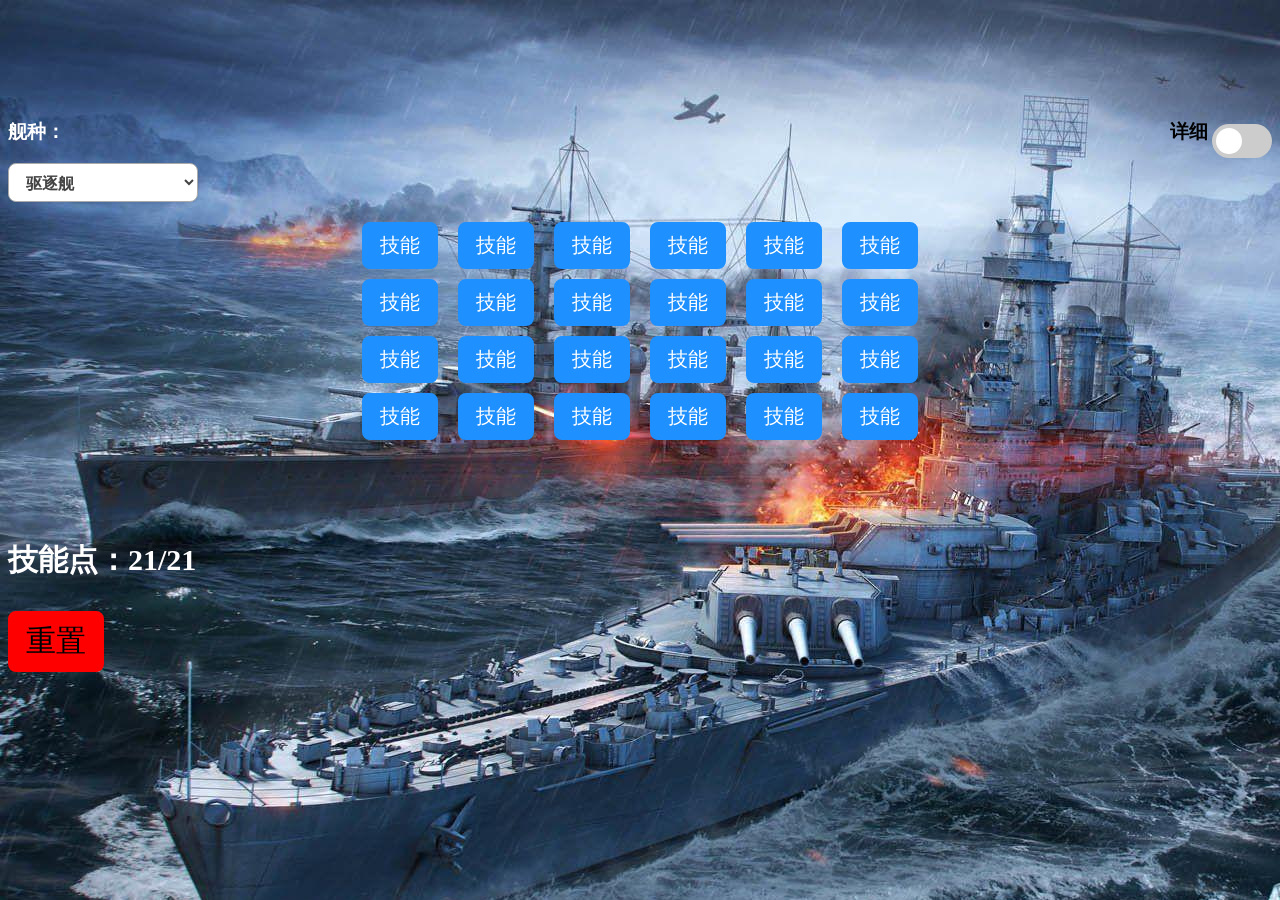
==== index.html @ 75189fd1 "test" ====
<!DOCTYPE html>
<html>
  <head>
    <meta charset="UTF-8" />
    <title>舰长加点模拟器</title>
    <link rel="stylesheet" href="./mainWindow.css" />
  </head>
  <body>
    <div id="header">
      <h3 class="UItext" id="type-text">舰种：</h3>
      <div id="toggleswitch">
        <h3 id="detail-lable">详细</h3>
        <label class="switch">
          <input id="detailCKB" type="checkbox" />
          <span class="slider round"></span>
        </label>
      </div>
      <select class="select-css" name="舰种" id="shipType">
        <option value="dd">驱逐舰</option>
        <option value="ca">巡洋舰</option>
        <option value="bb">战列舰</option>
        <option value="cv">航母</option>
      </select>
    </div>

    <div id="button-container">
      <button
        class="skillBTN"
        type="button"
        data-row="0"
        data-col="0"
        name="button"
      >
        技能
      </button>
      <button
        class="skillBTN"
        type="button"
        data-row="0"
        data-col="1"
        name="button"
      >
        技能
      </button>
      <button
        class="skillBTN"
        type="button"
        data-row="0"
        data-col="2"
        name="button"
      >
        技能
      </button>

      <button
        class="skillBTN"
        type="button"
        data-row="0"
        data-col="3"
        name="button"
      >
        技能
      </button>
      <button
        class="skillBTN"
        type="button"
        data-row="0"
        data-col="4"
        name="button"
      >
        技能
      </button>
      <button
        class="skillBTN"
        type="button"
        data-row="0"
        data-col="5"
        name="button"
      >
        技能
      </button>

      <button
        class="skillBTN"
        type="button"
        data-row="1"
        data-col="0"
        name="button"
      >
        技能
      </button>
      <button
        class="skillBTN"
        type="button"
        data-row="1"
        data-col="1"
        name="button"
      >
        技能
      </button>
      <button
        class="skillBTN"
        type="button"
        data-row="1"
        data-col="2"
        name="button"
      >
        技能
      </button>

      <button
        class="skillBTN"
        type="button"
        data-row="1"
        data-col="3"
        name="button"
      >
        技能
      </button>
      <button
        class="skillBTN"
        type="button"
        data-row="1"
        data-col="4"
        name="button"
      >
        技能
      </button>
      <button
        class="skillBTN"
        type="button"
        data-row="1"
        data-col="5"
        name="button"
      >
        技能
      </button>

      <button
        class="skillBTN"
        type="button"
        data-row="2"
        data-col="0"
        name="button"
      >
        技能
      </button>
      <button
        class="skillBTN"
        type="button"
        data-row="2"
        data-col="1"
        name="button"
      >
        技能
      </button>
      <button
        class="skillBTN"
        type="button"
        data-row="2"
        data-col="2"
        name="button"
      >
        技能
      </button>

      <button
        class="skillBTN"
        type="button"
        data-row="2"
        data-col="3"
        name="button"
      >
        技能
      </button>
      <button
        class="skillBTN"
        type="button"
        data-row="2"
        data-col="4"
        name="button"
      >
        技能
      </button>
      <button
        class="skillBTN"
        type="button"
        data-row="2"
        data-col="5"
        name="button"
      >
        技能
      </button>

      <button
        class="skillBTN"
        type="button"
        data-row="3"
        data-col="0"
        name="button"
      >
        技能
      </button>
      <button
        class="skillBTN"
        type="button"
        data-row="3"
        data-col="1"
        name="button"
      >
        技能
      </button>
      <button
        class="skillBTN"
        type="button"
        data-row="3"
        data-col="2"
        name="button"
      >
        技能
      </button>

      <button
        class="skillBTN"
        type="button"
        data-row="3"
        data-col="3"
        name="button"
      >
        技能
      </button>
      <button
        class="skillBTN"
        type="button"
        data-row="3"
        data-col="4"
        name="button"
      >
        技能
      </button>
      <button
        class="skillBTN"
        type="button"
        data-row="3"
        data-col="5"
        name="button"
      >
        技能
      </button>
    </div>

    <div>
      <h3 class="UItext" id="sp">技能点：21/21</h3>
    </div>

    <div>
      <button id="resetBTN" type="button" id="reset" name="reset button">
        重置
      </button>
    </div>
  </body>
  <script>
    // You can also require other files to run in this process
    // require("");
  </script>
</html>
---- mainWindow.css ----
@import "./switch.css";
@import "./select.css";

body {
  background-image: url('./wows.jpg');
}

#header {
  margin-top: 100px;
  margin-bottom: 20px;
}

.UItext {
  color: white;
}

#type-text {
  display: inline-block;
}

#detail-lable {
  display: inline-block;
}

#sp {
  text-align: left;
  font-size: 30px;
}

#toggleswitch {
  float: right;
}

#button-container {
  margin-top: 20px;
  margin-bottom: 100px;
  display: grid;
  gap: 10px 20px;
  grid-template-columns: auto auto auto auto auto auto;
  grid-template-rows: auto auto auto auto;
  justify-content: center;
  align-content: center;
}

button {
  font-family: sans-serif;
  padding: 8px 16px;
  border-radius: 8px;
  text-align: center;
  text-decoration: none;
  display: inline-block;
}

.skillBTN {
  transition-duration: 0.2s;
  background-color: dodgerblue;
  color: white;
  border: 2px solid dodgerblue;
  font-size: 20px;
}

.skillBTN:enabled:hover {
  background-color:white;
  color:black;
}

.skillBTN:disabled {
  background-color:white;
  color:black;
  cursor: not-allowed;
}

#resetBTN {
  transition-duration: 0.2s;
  background-color:  red;
  color:black;
  border: 2px solid red;
  display: inline-block;
  font-size: 30px;
}

#resetBTN:enabled:hover {
  background-color:white;
  color:black;
}
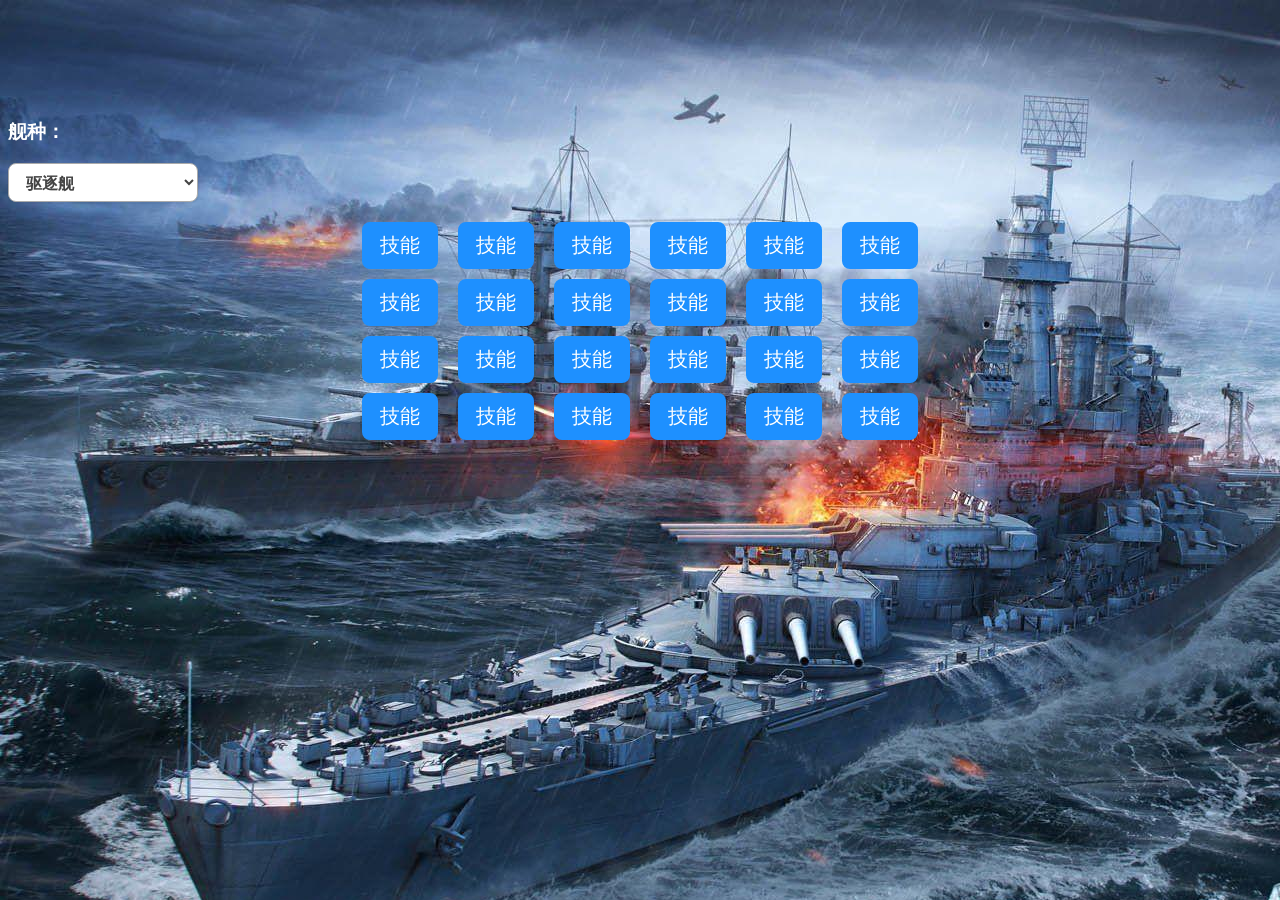
==== commit bd738cbd: "shipType" ====
--- a/index.html
+++ b/index.html
@@ -3,18 +3,11 @@
   <head>
     <meta charset="UTF-8" />
     <title>舰长加点模拟器</title>
-    <link rel="stylesheet" href="./mainWindow.css" />
+    <link rel="stylesheet" href="./index.css" />
   </head>
   <body>
     <div id="header">
       <h3 class="UItext" id="type-text">舰种：</h3>
-      <div id="toggleswitch">
-        <h3 id="detail-lable">详细</h3>
-        <label class="switch">
-          <input id="detailCKB" type="checkbox" />
-          <span class="slider round"></span>
-        </label>
-      </div>
       <select class="select-css" name="舰种" id="shipType">
         <option value="dd">驱逐舰</option>
         <option value="ca">巡洋舰</option>
@@ -248,16 +241,6 @@
         技能
       </button>
     </div>
-
-    <div>
-      <h3 class="UItext" id="sp">技能点：21/21</h3>
-    </div>
-
-    <div>
-      <button id="resetBTN" type="button" id="reset" name="reset button">
-        重置
-      </button>
-    </div>
   </body>
   <script>
     // You can also require other files to run in this process
--- a/index.css
+++ b/index.css
@@ -0,0 +1,53 @@
+@import "./select.css";
+
+body {
+  background-image: url('./wows.jpg');
+}
+
+#header {
+  margin-top: 100px;
+  margin-bottom: 20px;
+}
+
+.UItext {
+  color: white;
+}
+
+#type-text {
+  display: inline-block;
+}
+
+#button-container {
+  margin-top: 20px;
+  margin-bottom: 100px;
+  display: grid;
+  gap: 10px 20px;
+  grid-template-columns: auto auto auto auto auto auto;
+  grid-template-rows: auto auto auto auto;
+  justify-content: center;
+  align-content: center;
+}
+
+button {
+  font-family: sans-serif;
+  padding: 8px 16px;
+  border-radius: 8px;
+  text-align: center;
+  text-decoration: none;
+  display: inline-block;
+}
+
+.skillBTN {
+  transition-duration: 0.2s;
+  background-color: dodgerblue;
+  color: white;
+  border: 2px solid dodgerblue;
+  font-size: 20px;
+}
+
+
+
+
+
+
+
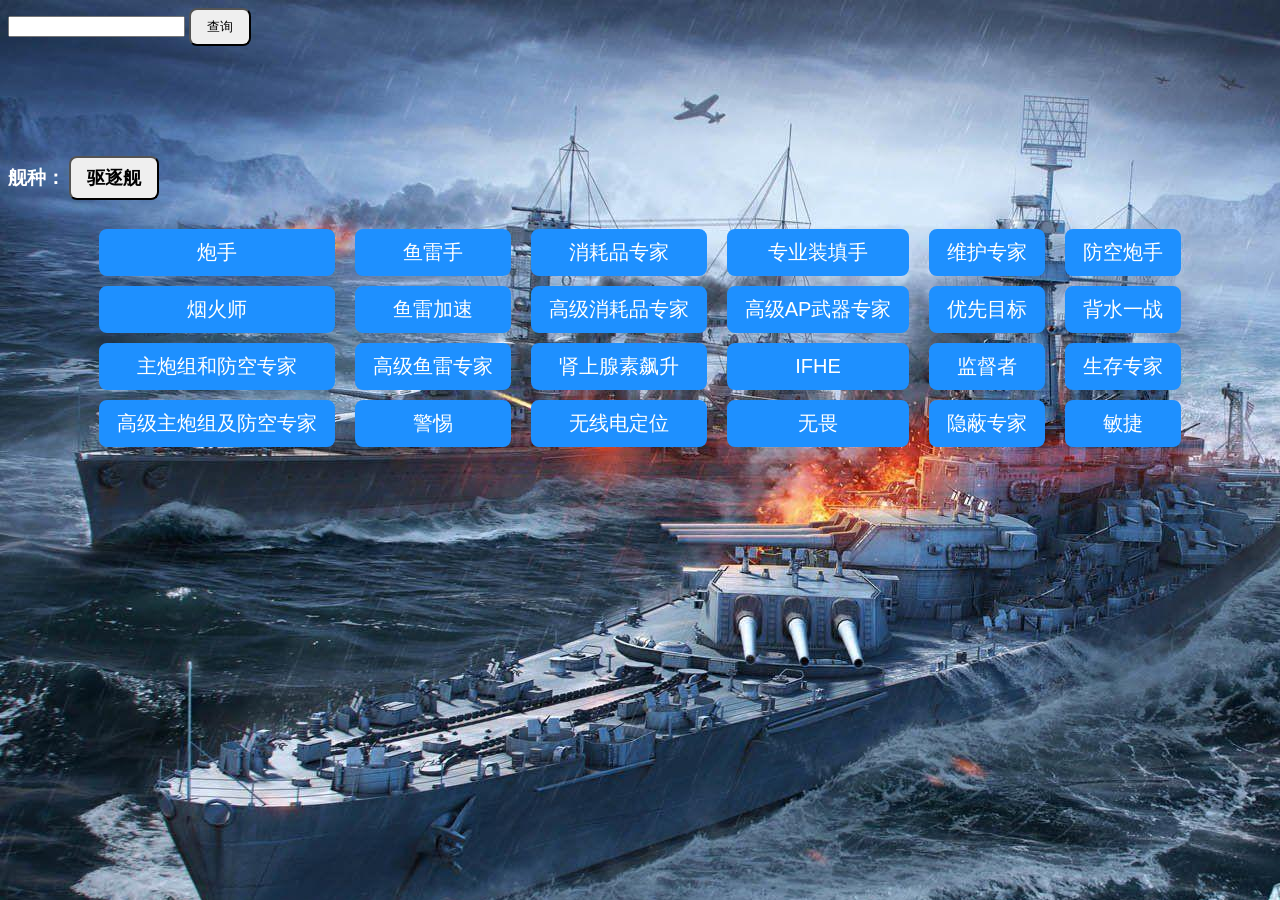
==== commit 8e9661ef: "great" ====
--- a/index.html
+++ b/index.html
@@ -6,14 +6,20 @@
     <link rel="stylesheet" href="./index.css" />
   </head>
   <body>
+    <div>
+      <input id="index" type="text" /> <button id="submit">查询</button>
+      <h3 id="name"></h3>
+      <h3 id="data"></h3>
+    </div>
     <div id="header">
       <h3 class="UItext" id="type-text">舰种：</h3>
-      <select class="select-css" name="舰种" id="shipType">
+      <button id="shipType" value="dd">驱逐舰</button>
+      <!-- <select class="select-css" name="舰种" id="shipType">
         <option value="dd">驱逐舰</option>
         <option value="ca">巡洋舰</option>
         <option value="bb">战列舰</option>
         <option value="cv">航母</option>
-      </select>
+      </select> -->
     </div>
 
     <div id="button-container">
@@ -242,8 +248,9 @@
       </button>
     </div>
   </body>
-  <script>
-    // You can also require other files to run in this process
-    // require("");
-  </script>
+  <script src="./bb.js"></script>
+  <script src="./ca.js"></script>
+  <script src="./cv.js"></script>
+  <script src="./dd.js"></script>
+  <script src="./index.js"></script>
 </html>
--- a/index.css
+++ b/index.css
@@ -11,6 +11,11 @@
 
 .UItext {
   color: white;
+}
+
+#shipType {
+  font-size: large;
+  font-weight: bold;
 }
 
 #type-text {
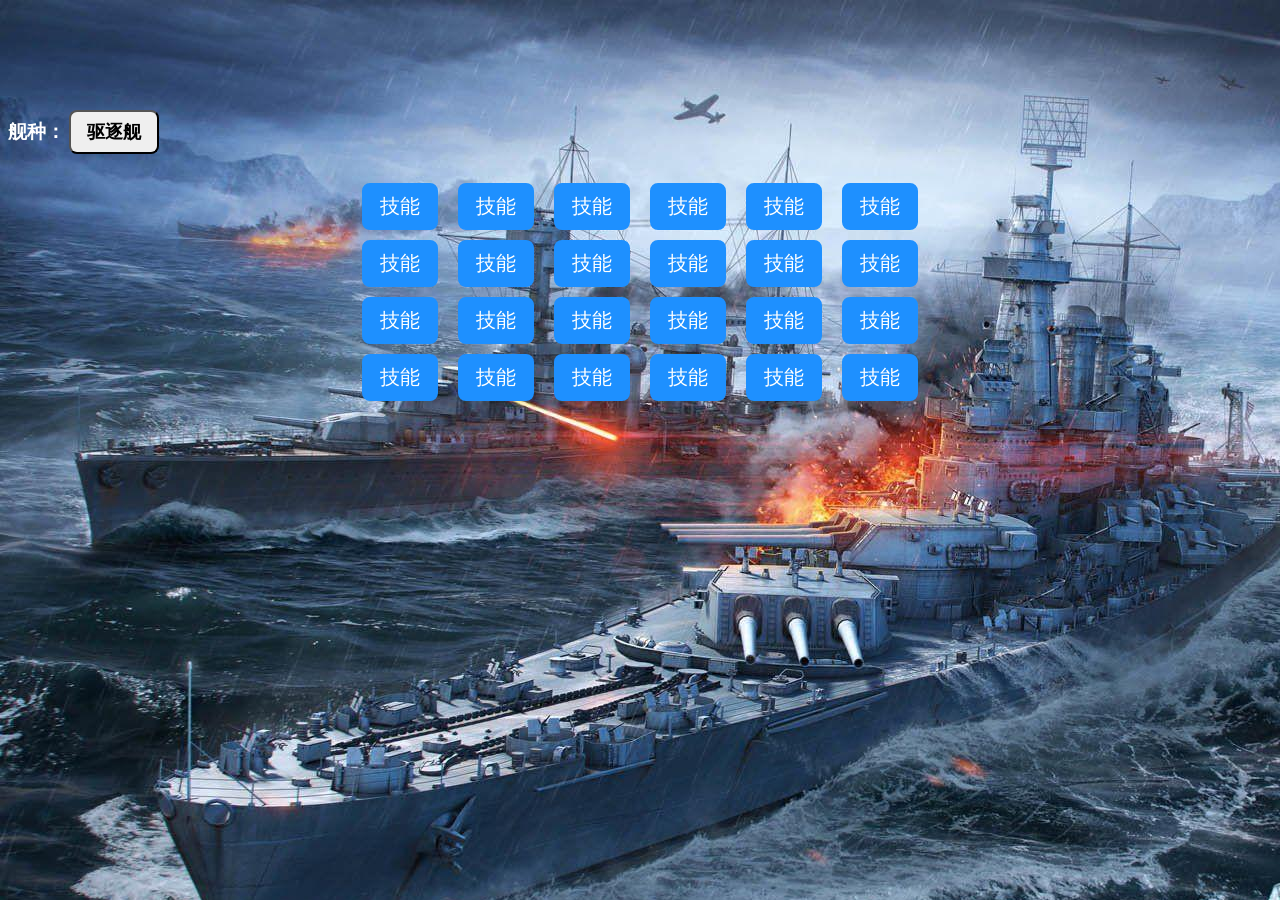
==== commit d9f22a6c: "dd" ====
--- a/index.html
+++ b/index.html
@@ -7,19 +7,12 @@
   </head>
   <body>
     <div>
-      <input id="index" type="text" /> <button id="submit">查询</button>
       <h3 id="name"></h3>
       <h3 id="data"></h3>
     </div>
     <div id="header">
       <h3 class="UItext" id="type-text">舰种：</h3>
       <button id="shipType" value="dd">驱逐舰</button>
-      <!-- <select class="select-css" name="舰种" id="shipType">
-        <option value="dd">驱逐舰</option>
-        <option value="ca">巡洋舰</option>
-        <option value="bb">战列舰</option>
-        <option value="cv">航母</option>
-      </select> -->
     </div>
 
     <div id="button-container">
--- a/index.css
+++ b/index.css
@@ -1,5 +1,3 @@
-@import "./select.css";
-
 body {
   background-image: url('./wows.jpg');
 }
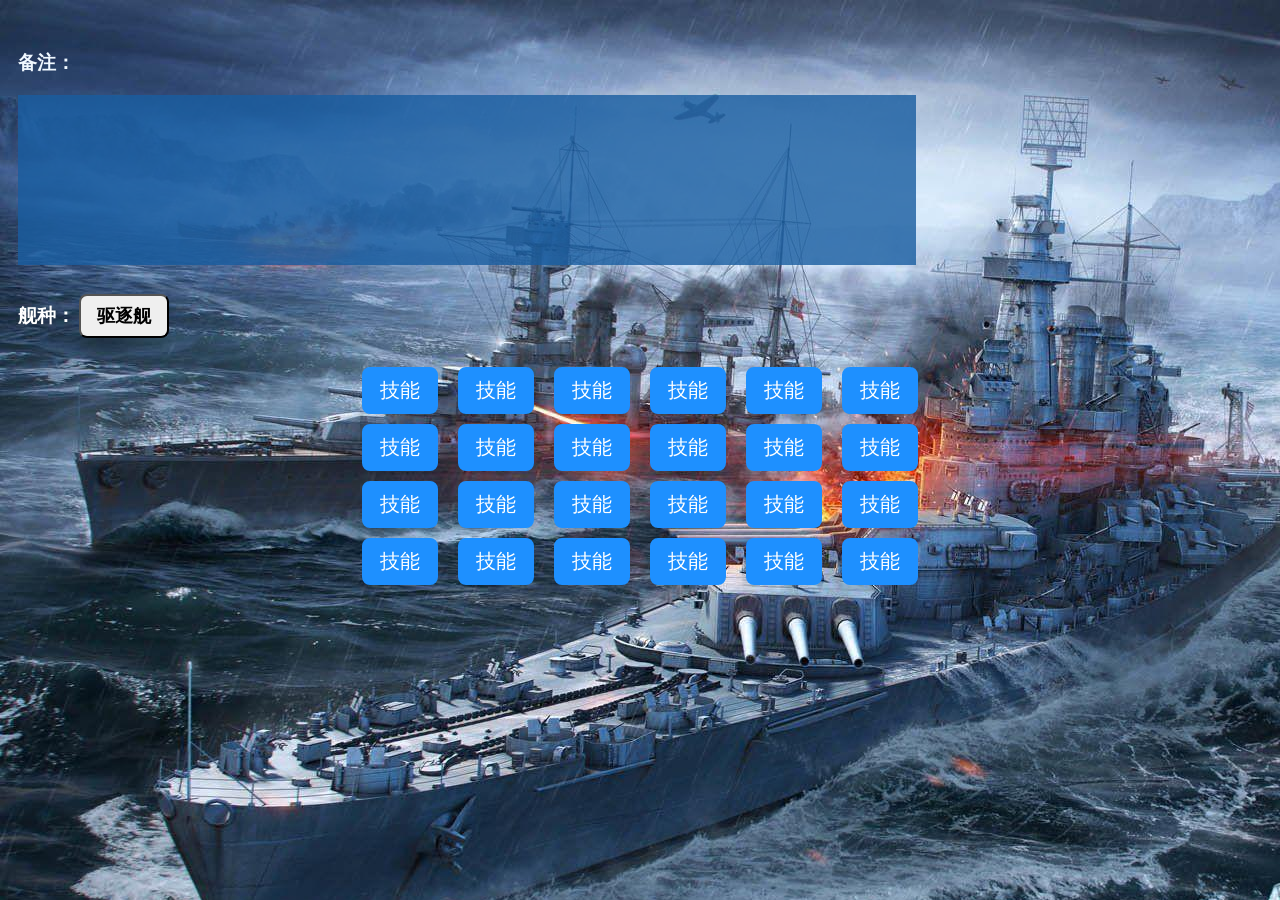
==== commit f5a2919b: "add remark area" ====
--- a/index.html
+++ b/index.html
@@ -6,9 +6,9 @@
     <link rel="stylesheet" href="./index.css" />
   </head>
   <body>
-    <div>
-      <h3 id="name"></h3>
-      <h3 id="data"></h3>
+    <div id="remarkBox">
+      <h3 id="lable">备注：</h3>
+      <p id="remark"></p>
     </div>
     <div id="header">
       <h3 class="UItext" id="type-text">舰种：</h3>
--- a/index.css
+++ b/index.css
@@ -2,8 +2,28 @@
   background-image: url('./wows.jpg');
 }
 
+#remarkBox{
+  margin-top: 50px;
+  margin-left: 10px;
+}
+
+#lable{
+  color: aliceblue;
+}
+
+#remark{
+  padding: 10px 10px;
+  background-color:  rgba(24, 93, 161, 0.8);
+  color: aliceblue;
+  font-size: larger;
+  margin-top: 10px;
+  width: 70%;
+  height: 150px;
+}
+
 #header {
-  margin-top: 100px;
+  margin-top: 10px;
+  margin-left: 10px;
   margin-bottom: 20px;
 }
 
